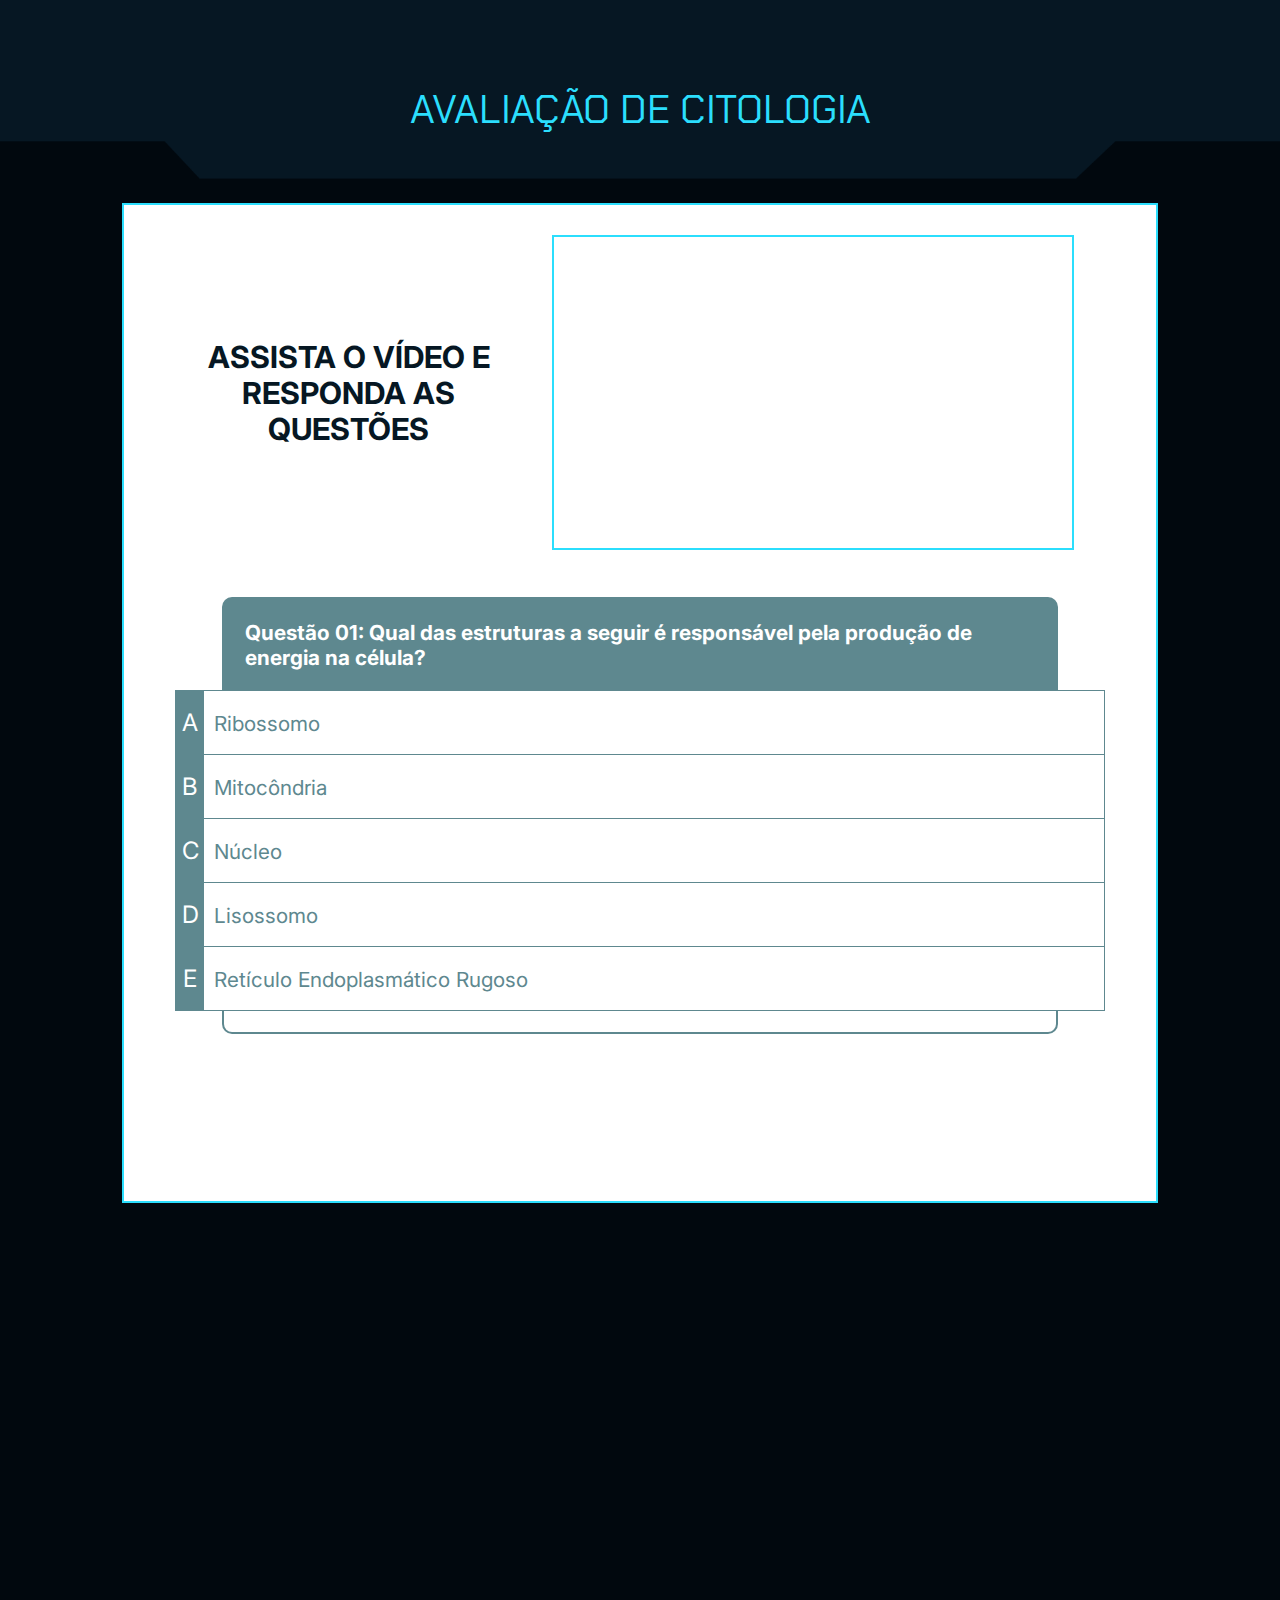
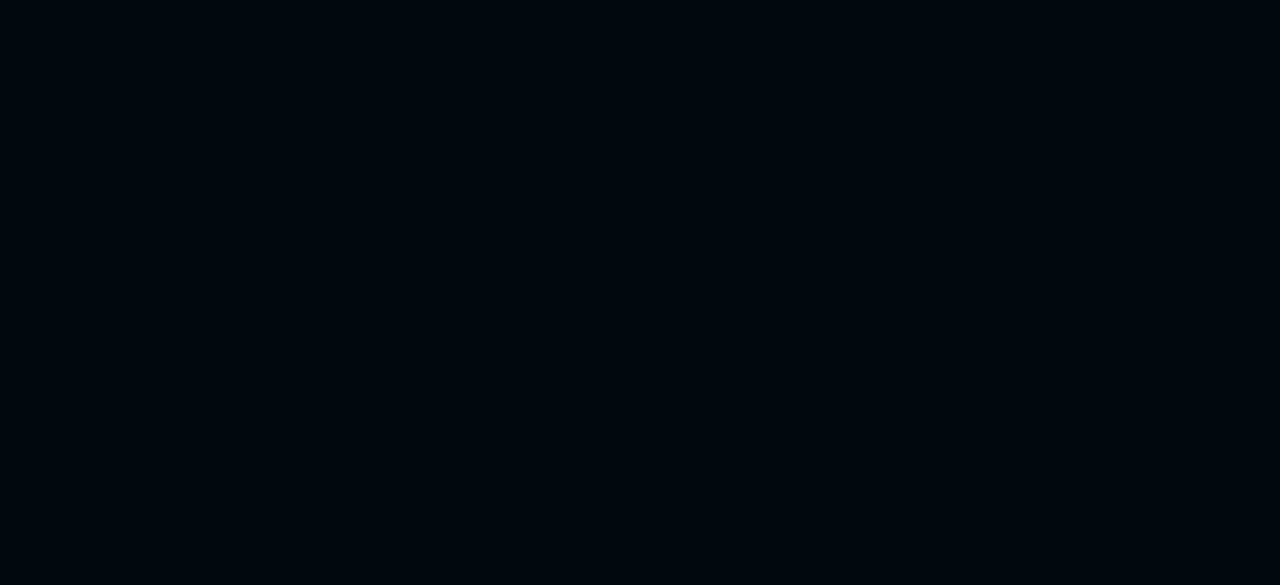
==== assets/pages/avaliacao.html @ d0a511c5 "Atualização 04-06-24" ====
<!DOCTYPE html>
<html lang="pt-br">

<head>
    <meta charset="UTF-8">
    <meta name="viewport" content="width=device-width, initial-scale=1.0">
    <link rel="stylesheet" href="../styles/overall.css">
    <title>Document</title>
</head>

<body>

    <div class="containner1-avaliacao">
        <section class="front-page-avaliacao limiter aligner">
            <h1 class="front-page__frase-avaliacao"> AVALIAÇÃO DE CITOLOGIA</h1>
        </section>
    </div>

    <div class="transition1"></div>

    <div class="containner2-avaliacao">
        <section class="main limiter aligner">
            <img class="main__decoration1" src="assets/images/transição 6.png" alt="">
            <div class="main__conteudo-principal-avaliacao limiter  aligner">
                <div class="containner-video">
                    <p class="titulo-video">ASSISTA O VÍDEO E RESPONDA AS QUESTÕES</p>
                    <iframe class="video-avaliacao" width="560" height="315" src="https://www.youtube.com/embed/c8fXVU8J_3M?si=1joWawGGuFYn7bgv" title="YouTube video player" frameborder="0" allow="accelerometer; autoplay; clipboard-write; encrypted-media; gyroscope; picture-in-picture; web-share" referrerpolicy="strict-origin-when-cross-origin" allowfullscreen></iframe>
                </div>
                <div class="containner-questao limiter">
                    <div class="containner-pergunta">
                        <h2 class="pergunta">Questão 01: Qual das estruturas a seguir é responsável pela produção de energia na célula?</h2>
                    </div>
                    <div class="containner-alternativas">
                        <div class="alternativa">
                            <p class="letra-alternativa">A</p>
                            <p class="texto-alternativa">Ribossomo</p>
                        </div>
                        <div class="alternativa">
                            <p class="letra-alternativa">B</p>
                            <p class="texto-alternativa">Mitocôndria</p>
                        </div>
                        <div class="alternativa">
                            <p class="letra-alternativa">C</p>
                            <p class="texto-alternativa">Núcleo</p>
                        </div>
                        <div class="alternativa">
                            <p class="letra-alternativa">D</p>
                            <p class="texto-alternativa">Lisossomo</p>
                        </div>
                        <div class="alternativa">
                            <p class="letra-alternativa">E</p>
                            <p class="texto-alternativa">Retículo Endoplasmático Rugoso</p>
                        </div>
                    </div>
                    <div class="containner-feedback">
                        <h2 class="feedback"></h2>
                    </div>
                </div>
            </div>
        </section>
    </div>

</html>
---- assets/styles/overall.css ----
/* estilos ______________________________________________________________________________________________________________________________*/
@import url(frontPage.css);
@import url(main.css);
@import url(portfolio.css);
@import url(transitions.css);
@import url(arrowAnimation.css);
@import url(resetrafa.css);
@import url(swiper.css);
@import url(avaliacao.css);

/* fontes ______________________________________________________________________________________________________________________________*/
@import url('https://fonts.googleapis.com/css2?family=Chakra+Petch:ital,wght@0,400;1,600&family=Inter:wght@400;700&display=swap');

/* variáveis */
:root {
    /* cores de fundo */
    --cor-de-fundo-1:#061723;
    --cor-de-fundo-2:#01080E;
    --cor-de-fundo-3:#FFFFFF;

    /* fontes */
    --fonte-primaria:'Chakra Petch', sans-serif; 
    --fonte-secundaria: 'Inter', sans-serif;

    /* cores de fonte para fundo escuro */
    --azul-destaque: #2BDEFD;
    --azul-claro-destaque: #bff1fa;
    --azul-claro: #98D4DE;
    --cor-fonte-branco-azulado: #D7F9FF;

    /* cores de fonte para fundo branco */
    --cor-fonte-azul-royal: #006eff;
    --cor-fonte-azul-escuro: #051933;
    --cor-fonte-verde-agua: #2BFDBE;
    --azul-pastel: #90c5dc;
    --azul-pastel-escuro: #5e888f;
    

    /* cores de contraste */
    --roxo-claro:#A56CFF;
    --vermelho-rosa:#E81B5C;
    --rosa:#DC6EBE;
    --amarelo-dourado:#FFBA05;
    --laranja:#FF8C2A;
    --verde-escuro:#00C86F;
    --verde-claro:#98CD39;
    --salmao:#F16165;
}

/* estilizações gerais ____________________________________________________________________________________________________________ */
body {
    background-color: #ff01d0;
    width: 100%;
    height: auto;
  }
  
  /* estilização scrollbar ___________________________________________________________________________________________________________*/

body::-webkit-scrollbar {
    width: 12px;          
  }
  
  body::-webkit-scrollbar-track {
    background: var(--cor-de-fundo-2);        
  }
  
  body::-webkit-scrollbar-thumb {
    background-color: var(--azul-claro);
    border: 5px solid var(--cor-de-fundo-2);
  }
  
  body::-webkit-scrollbar-thumb:hover {
    border: 2px solid var(--cor-de-fundo-2);
  }

/* estilizações gerais */
.limiter {
    max-width: 90%;
}

.aligner {
    margin: 0 auto;
}

.containner {
    width: 100%;
}
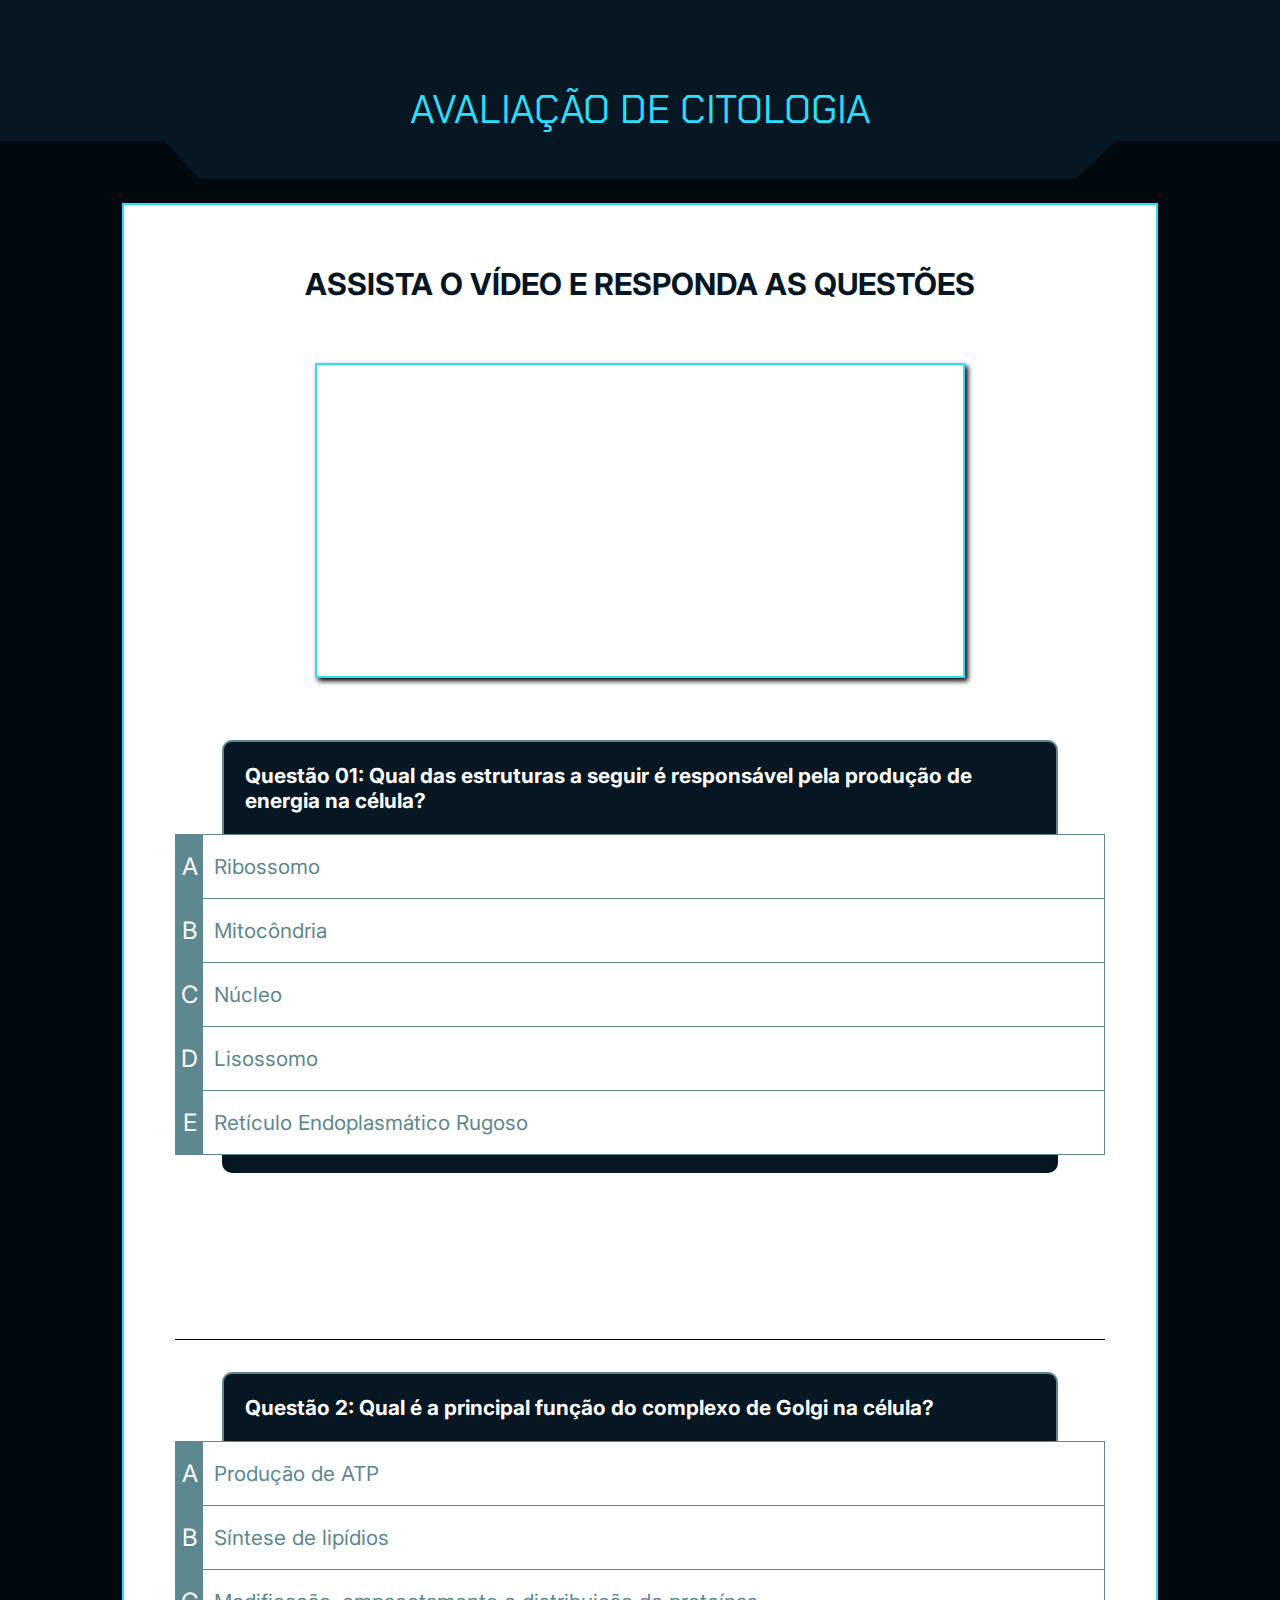
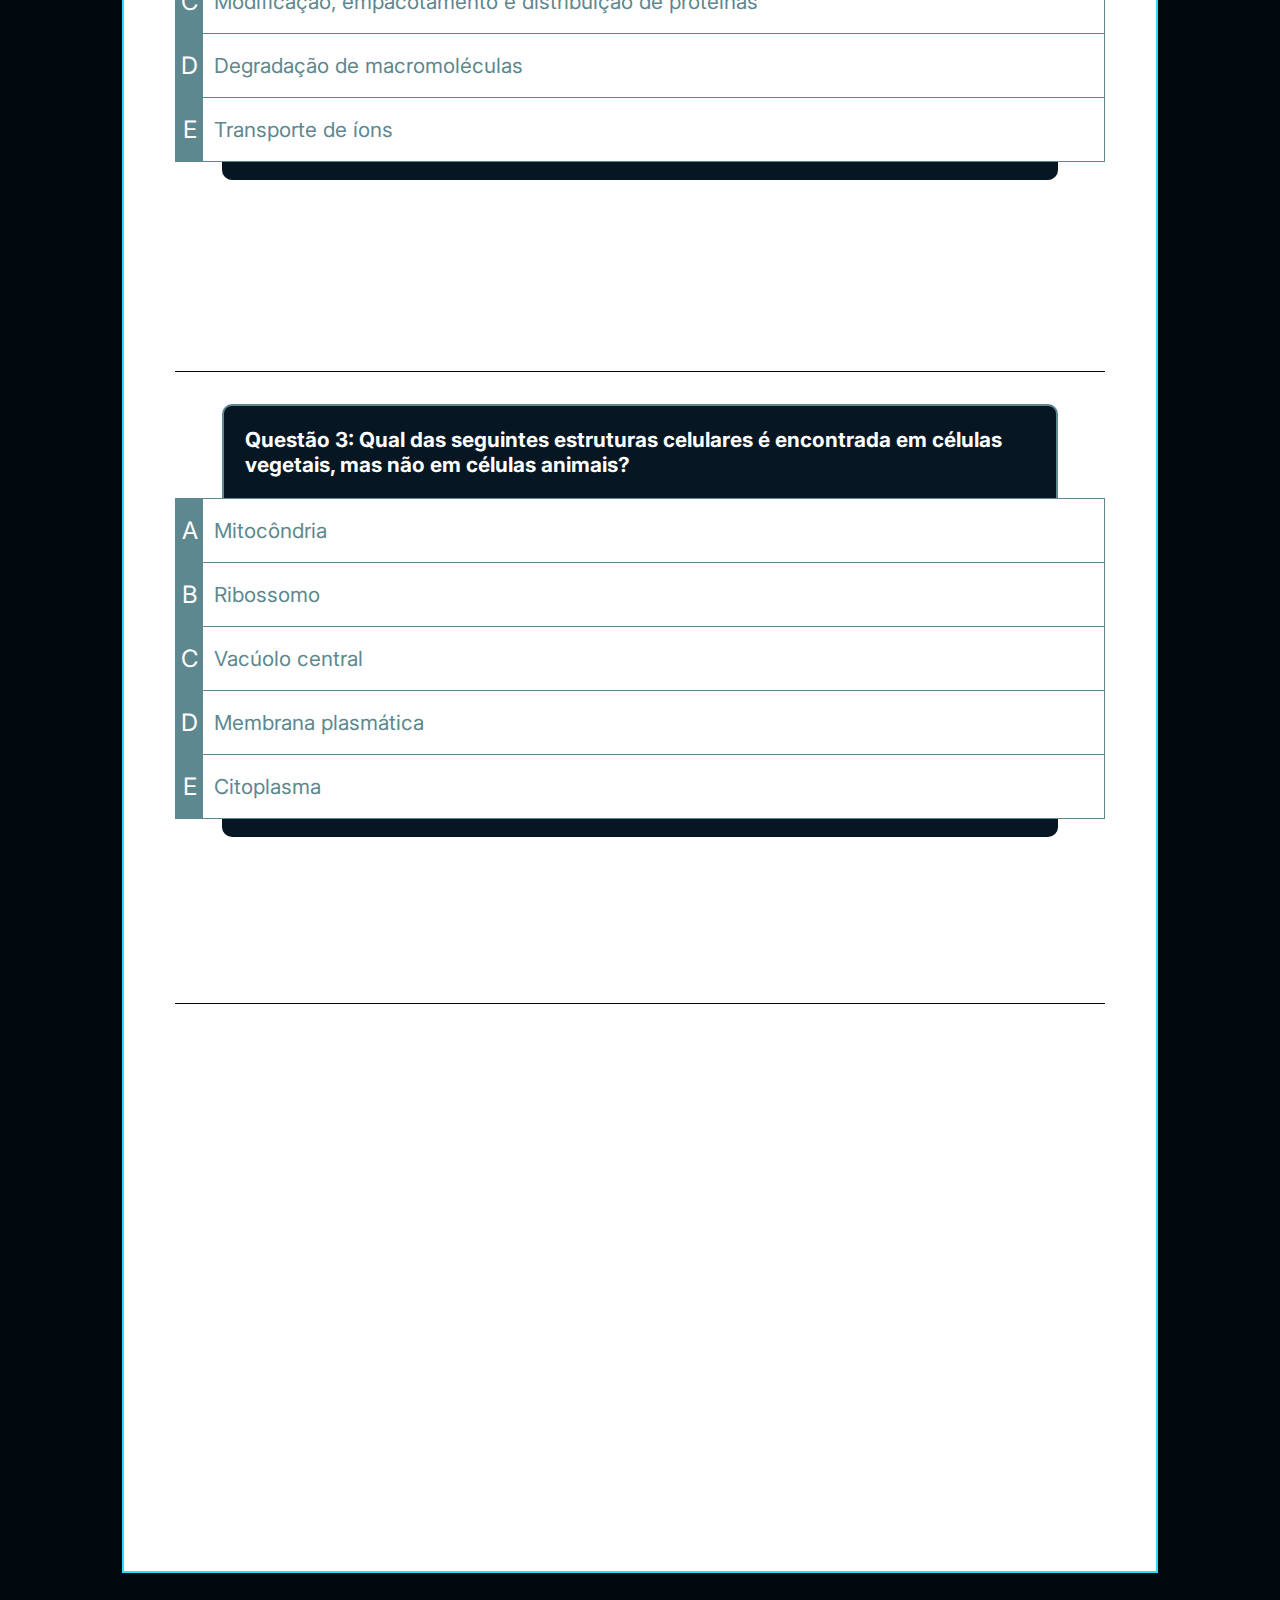
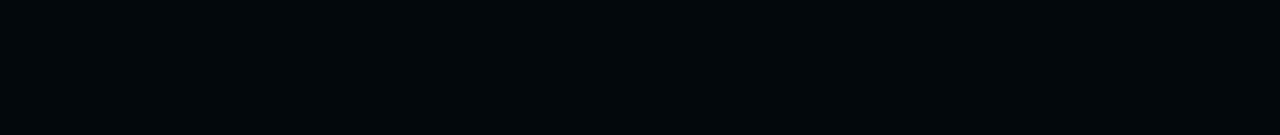
==== commit 84acf543: "atuaização 04-06-2024 16:59" ====
--- a/assets/pages/avaliacao.html
+++ b/assets/pages/avaliacao.html
@@ -5,6 +5,8 @@
     <meta charset="UTF-8">
     <meta name="viewport" content="width=device-width, initial-scale=1.0">
     <link rel="stylesheet" href="../styles/overall.css">
+    <script src="../js/avaliacao.js" async ></script>
+
     <title>Document</title>
 </head>
 
@@ -31,31 +33,94 @@
                         <h2 class="pergunta">Questão 01: Qual das estruturas a seguir é responsável pela produção de energia na célula?</h2>
                     </div>
                     <div class="containner-alternativas">
-                        <div class="alternativa">
+                        <div class="alternativa" onclick="letraA1()">
                             <p class="letra-alternativa">A</p>
                             <p class="texto-alternativa">Ribossomo</p>
                         </div>
-                        <div class="alternativa">
+                        <div class="alternativa" onclick="letraB1()">
                             <p class="letra-alternativa">B</p>
                             <p class="texto-alternativa">Mitocôndria</p>
                         </div>
-                        <div class="alternativa">
+                        <div class="alternativa" onclick="letraC1()">
                             <p class="letra-alternativa">C</p>
                             <p class="texto-alternativa">Núcleo</p>
                         </div>
-                        <div class="alternativa">
+                        <div class="alternativa" onclick="letraD1()">
                             <p class="letra-alternativa">D</p>
                             <p class="texto-alternativa">Lisossomo</p>
                         </div>
-                        <div class="alternativa">
+                        <div class="alternativa" onclick="letraE1()">
                             <p class="letra-alternativa">E</p>
                             <p class="texto-alternativa">Retículo Endoplasmático Rugoso</p>
                         </div>
                     </div>
-                    <div class="containner-feedback">
-                        <h2 class="feedback"></h2>
+                    <div class="containner-feedback containner-feedback1">
+                        <h2 class="feedback feedback1"></h2>
                     </div>
                 </div>
+
+                <div class="containner-questao limiter">
+                    <div class="containner-pergunta">
+                        <h2 class="pergunta">Questão 2: Qual é a principal função do complexo de Golgi na célula?</h2>
+                    </div>
+                    <div class="containner-alternativas">
+                        <div class="alternativa" onclick="letraA2()">
+                            <p class="letra-alternativa">A</p>
+                            <p class="texto-alternativa">Produção de ATP</p>
+                        </div>
+                        <div class="alternativa" onclick="letraB2()">
+                            <p class="letra-alternativa">B</p>
+                            <p class="texto-alternativa">Síntese de lipídios</p>
+                        </div>
+                        <div class="alternativa" onclick="letraC2()">
+                            <p class="letra-alternativa">C</p>
+                            <p class="texto-alternativa">Modificação, empacotamento e distribuição de proteínas</p>
+                        </div>
+                        <div class="alternativa" onclick="letraD2()">
+                            <p class="letra-alternativa">D</p>
+                            <p class="texto-alternativa">Degradação de macromoléculas</p>
+                        </div>
+                        <div class="alternativa" onclick="letraE2()">
+                            <p class="letra-alternativa">E</p>
+                            <p class="texto-alternativa">Transporte de íons</p>
+                        </div>
+                    </div>
+                    <div class="containner-feedback containner-feedback2">
+                        <h2 class="feedback feedback2"></h2>
+                    </div>
+                </div>
+
+                <div class="containner-questao limiter">
+                    <div class="containner-pergunta">
+                        <h2 class="pergunta">Questão 3: Qual das seguintes estruturas celulares é encontrada em células vegetais, mas não em células animais?</h2>
+                    </div>
+                    <div class="containner-alternativas">
+                        <div class="alternativa" onclick="letraA3()">
+                            <p class="letra-alternativa">A</p>
+                            <p class="texto-alternativa">Mitocôndria</p>
+                        </div>
+                        <div class="alternativa" onclick="letraB3()">
+                            <p class="letra-alternativa">B</p>
+                            <p class="texto-alternativa">Ribossomo</p>
+                        </div>
+                        <div class="alternativa" onclick="letraC3()">
+                            <p class="letra-alternativa">C</p>
+                            <p class="texto-alternativa">Vacúolo central</p>
+                        </div>
+                        <div class="alternativa" onclick="letraD3()">
+                            <p class="letra-alternativa">D</p>
+                            <p class="texto-alternativa">Membrana plasmática</p>
+                        </div>
+                        <div class="alternativa" onclick="letraE3()">
+                            <p class="letra-alternativa">E</p>
+                            <p class="texto-alternativa">Citoplasma</p>
+                        </div>
+                    </div>
+                    <div class="containner-feedback containner-feedback3">
+                        <h2 class="feedback feedback3"></h2>
+                    </div>
+                </div>
+
             </div>
         </section>
     </div>
